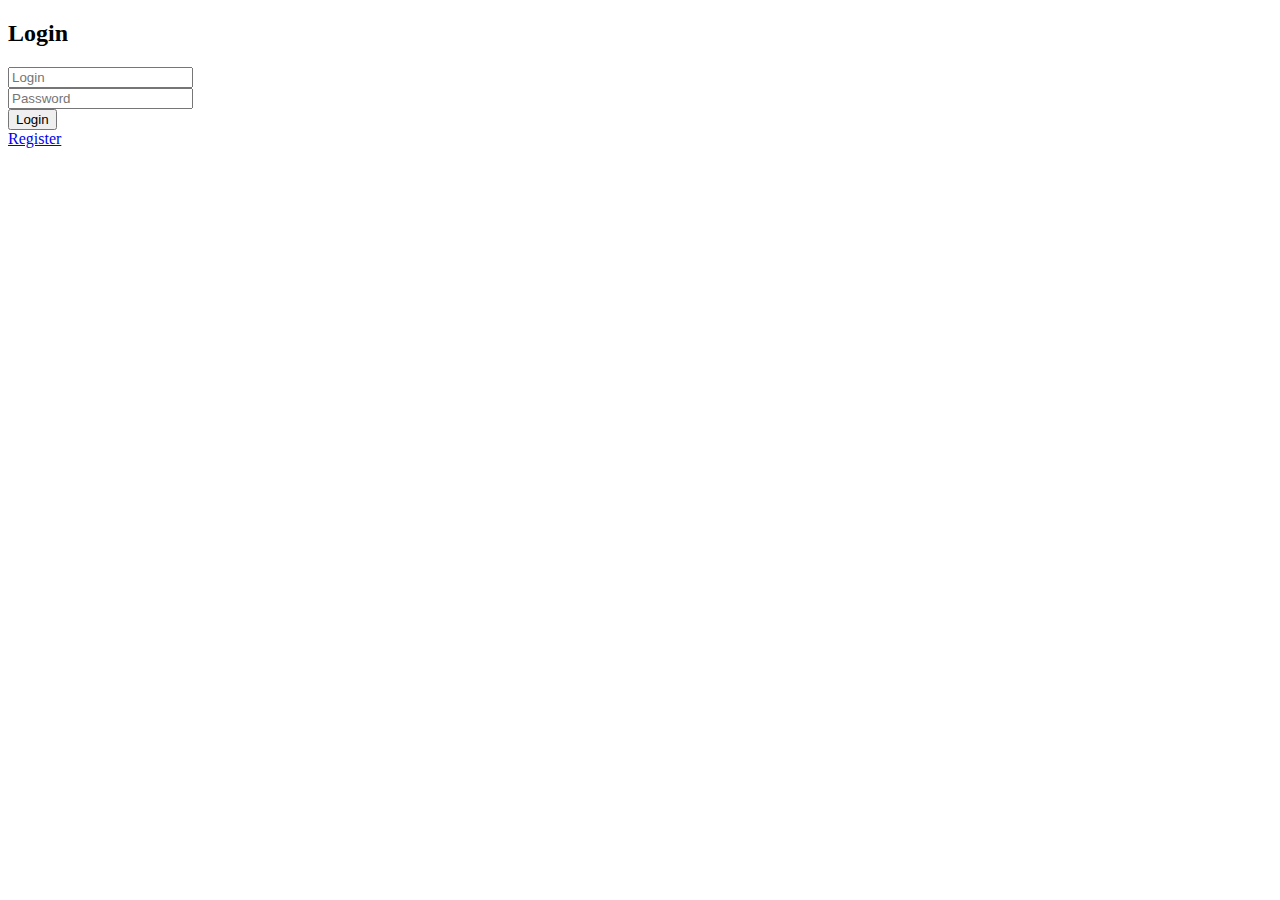
==== src/main/resources/templates/sign-in.html @ 32d11bc0 "add custom registration page" ====
<!DOCTYPE HTML>
<html xmlns:th="http://www.thymeleaf.org">
<head>
    <meta charset="utf-8">
    <title>Авторизация</title>
    <link rel="stylesheet" media="all" href="/css/style.css" th:href="@{/css/style.css}">
</head>
<body>
<div class="form">
    <form>
        <h2>Login</h2>
        <div class="input-box">
            <i class="fa fa-user" aria-hidden="true"></i>
            <input type="text" name="name" placeholder="Login" required>
        </div>
        <div class="input-box">
            <i class="fa fa-unlock-alt" aria-hidden="true"></i>
            <input type="password" name="password" placeholder="Password" pattern="(?=.*\d)(?=.*[a-z])(?=.*[A-Z]).{8,}" title="Must contain at least one number and one uppercase and lowercase letter, and at least 8 or more characters" required>
        </div>
        <div class="input-box">
            <input type="submit" name="sign-in" value="Login">
        </div>
        <a href="/api/new_client">Register</a>
    </form>
</div>
</body>
</html>
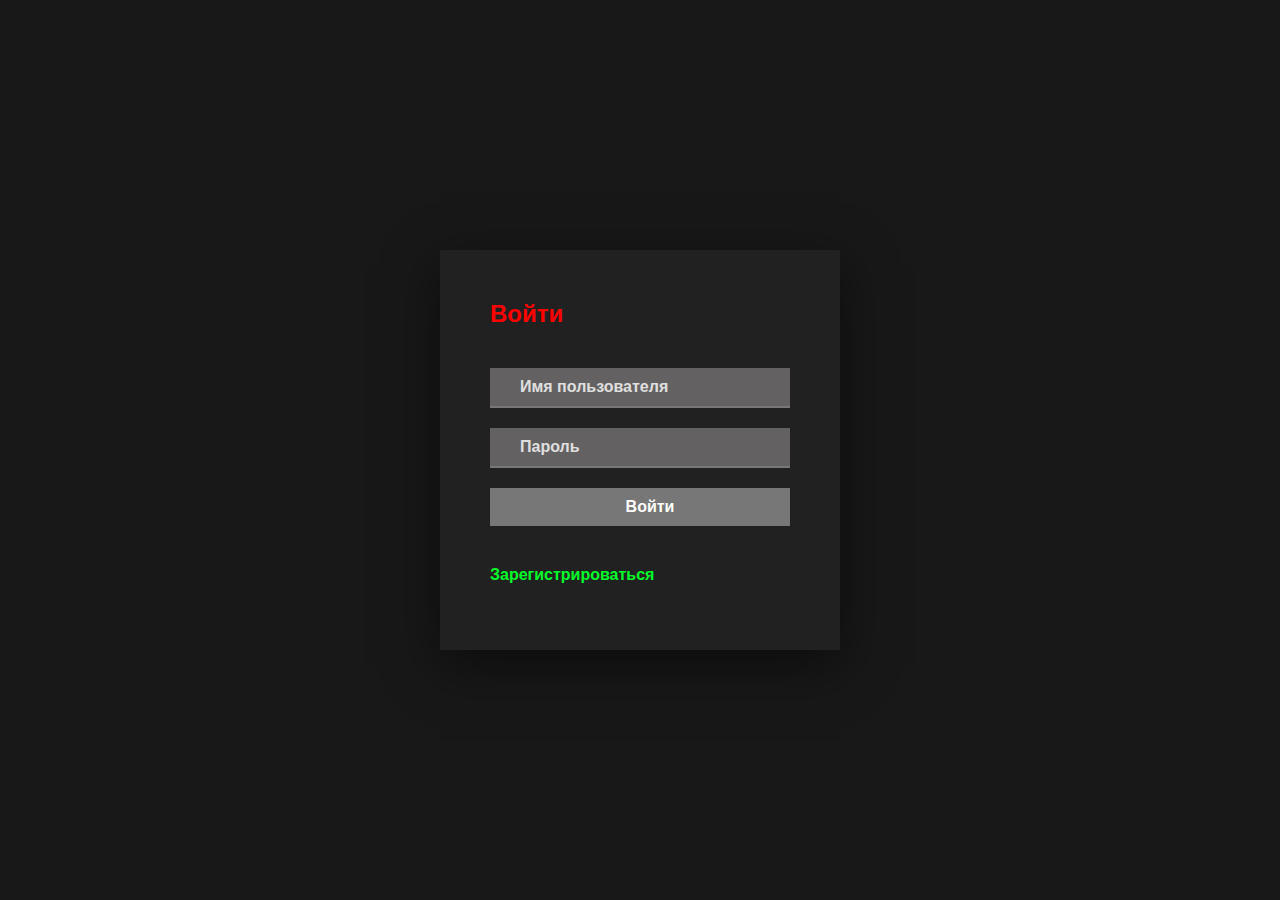
==== commit 6f35ffd3: "refactoring html/css (sign-up, sign-in, style)" ====
--- a/src/main/resources/templates/sign-in.html
+++ b/src/main/resources/templates/sign-in.html
@@ -3,24 +3,24 @@
 <head>
     <meta charset="utf-8">
     <title>Авторизация</title>
-    <link rel="stylesheet" media="all" href="/css/style.css" th:href="@{/css/style.css}">
+    <link rel="stylesheet" media="all" href="css/style.css" th:href="@{/css/style.css}">
 </head>
 <body>
 <div class="form">
-    <form>
-        <h2>Login</h2>
+    <form th:action="@{/api/login}" method="post">
+        <h2>Войти</h2>
         <div class="input-box">
             <i class="fa fa-user" aria-hidden="true"></i>
-            <input type="text" name="name" placeholder="Login" required>
+            <input type="text" name="username" placeholder="Имя пользователя" required>
         </div>
         <div class="input-box">
             <i class="fa fa-unlock-alt" aria-hidden="true"></i>
-            <input type="password" name="password" placeholder="Password" pattern="(?=.*\d)(?=.*[a-z])(?=.*[A-Z]).{8,}" title="Must contain at least one number and one uppercase and lowercase letter, and at least 8 or more characters" required>
+            <input type="password" name="password" placeholder="Пароль" pattern="(?=.*\d)(?=.*[a-z])(?=.*[A-Z]).{8,}" title="Должен содержать не менее одной цифры и одной прописной и строчной буквы, а также не менее 8 символов." required>
         </div>
         <div class="input-box">
-            <input type="submit" name="sign-in" value="Login">
+            <input type="submit" name="sign-in" value="Войти">
         </div>
-        <a href="/api/new_client">Register</a>
+        <a href="/">Зарегистрироваться</a>
     </form>
 </div>
 </body>
